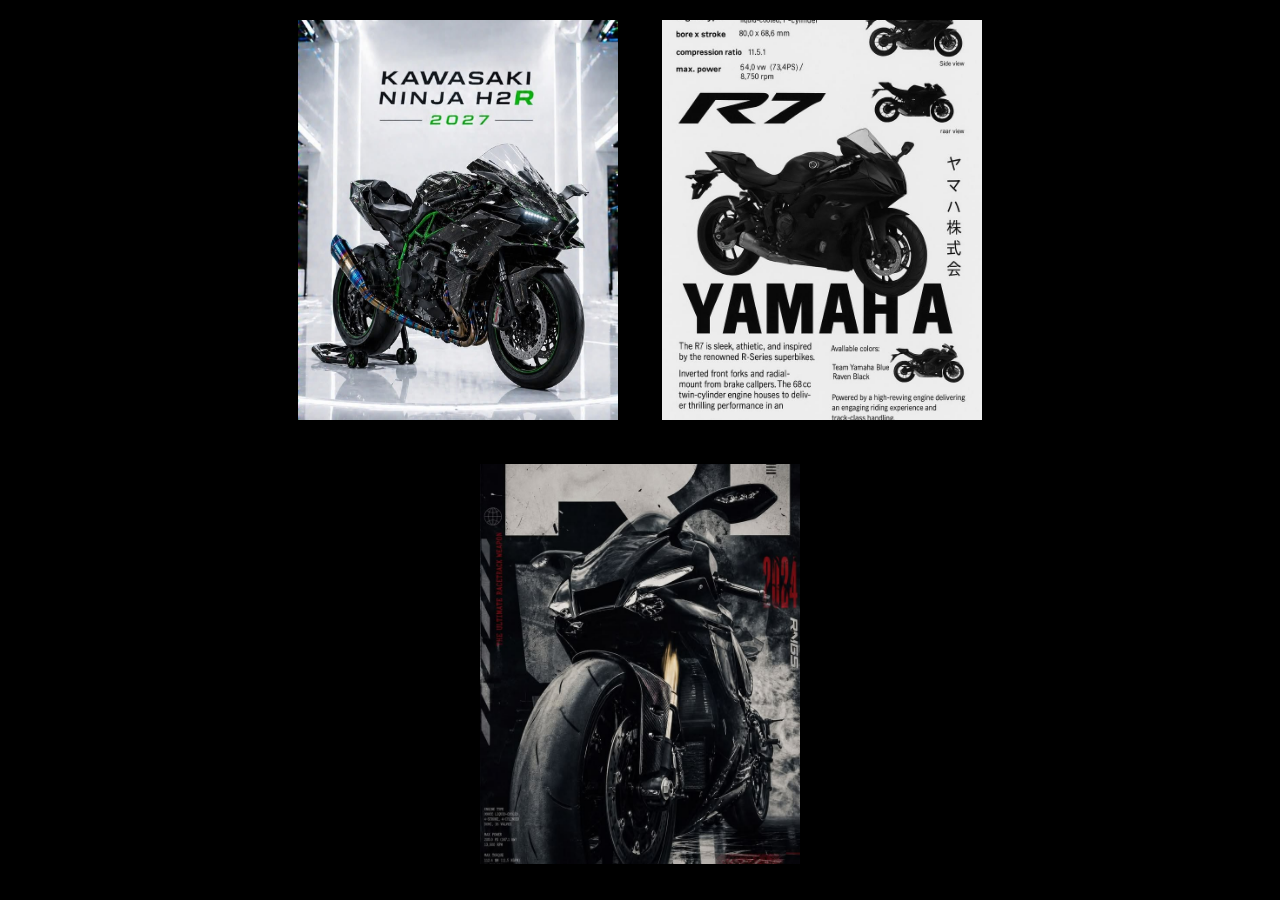
==== card.html @ 017faf1e "first-updates" ====
<!doctype html>
<html lang="en">
  <head>
    <style background -color:black></style>
    

    <style>
      * {
        margin: 0;
      }
      .bike-container {
        display: flex;
        flex-wrap: wrap;
        justify-content: center;
        align-items: center;
        
      }
      .bike img {
        width: 320px;
        height: 400px;
        margin: 20px;
        object-fit: cover;
      }
      .yamaha img {
        width: 320px;
        height: 400px;
        margin: 20px;
        object-fit: cover;
      }
      .R1 img {
        width: 320px;
        height: 400px;
        margin: 20px;
        object-fit: cover;
      }
    </style>
    <meta charset="UTF-8" />
    <meta name="viewport" content="width=device-width, initial-scale=1.0" />
    <title>Document</title>
  </head>

  <body>
    <!-- <div style="background-color: black; height: 100vh">
      <p style="color: white">FREEDOM ON TWO WHEELS</p>

      <div class="bike-container">
        <div class="card">
          <div class="bike img">
            <img src="kawasakih2r.jpg" alt="bike" />
          </div>
          
          <div class="yamaha">
            <img src="yamaha.jpg" alt=" yamaha" />
          </div>
        </div>

        <div style="display: flex; justify-content:right">
          <div class="R1 img">
            <img src="R1.jpg" alt="R1" />
          </div>
        </div>
      </div>
    </div> -->
    
<div style=" background-color: black;height: 100vh;">
<div class="bike-container">
    <div class="card">
        
        <div class="bike img">
            <img src="kawasakih2r.jpg" alt="kawasakih">
             <img src="yamaha.jpg" alt="yamaha">
        </div>
            
        </div>
    </div>
    <div style="display: flex; justify-content: center;">
 <div class="R1">
        <img src="R1.jpg" alt="R1">
    </div>
    </div>
   
</div>
</div>



  </body>
</html>
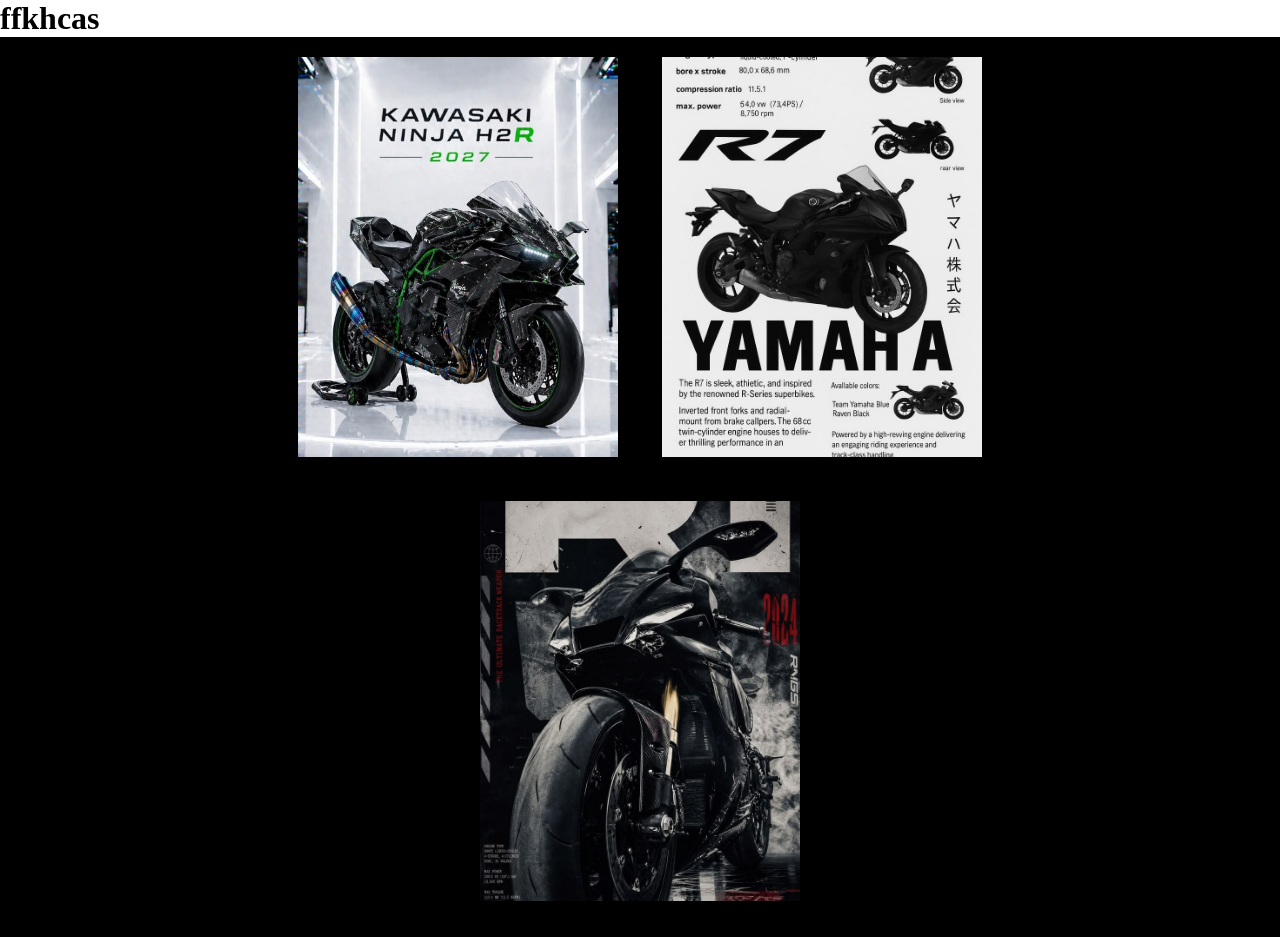
==== commit a62a36a6: "djch" ====
--- a/card.html
+++ b/card.html
@@ -40,6 +40,7 @@
   </head>
 
   <body>
+    <h1>ffkhcas</h1>
     <!-- <div style="background-color: black; height: 100vh">
       <p style="color: white">FREEDOM ON TWO WHEELS</p>
 
